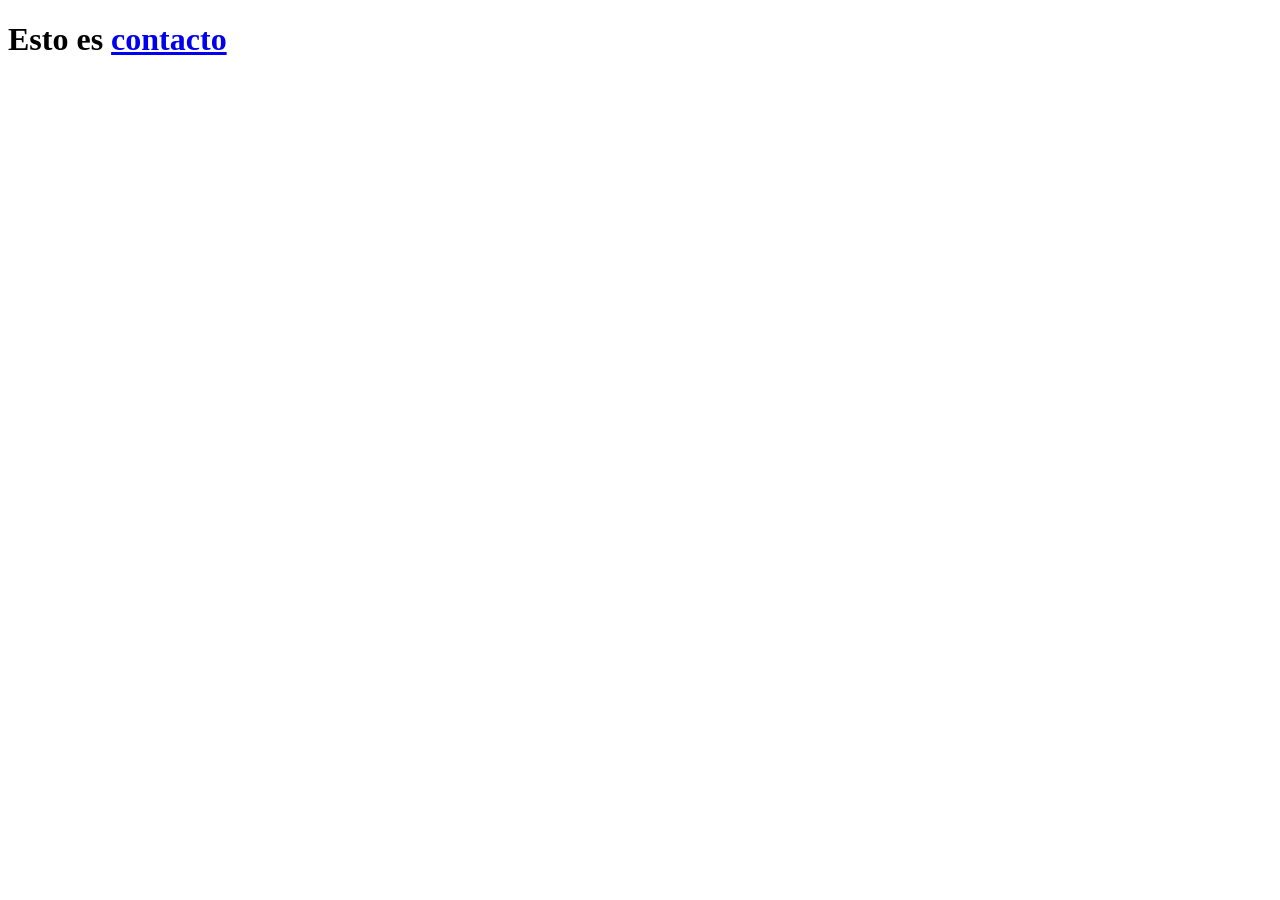
==== index.html @ b9b84ae5 "Adicion de pagina de contacto" ====
<!DOCTYPE html>
<html lang="en">
<head>
    <meta charset="UTF-8">
    <meta name="viewport" content="width=device-width, initial-scale=1.0">
    <title>Sol 1
    </title>
</head>
<body>
    <h1>Esto es <a href="contacto.html"> contacto</a></h1>
</body>
</html>
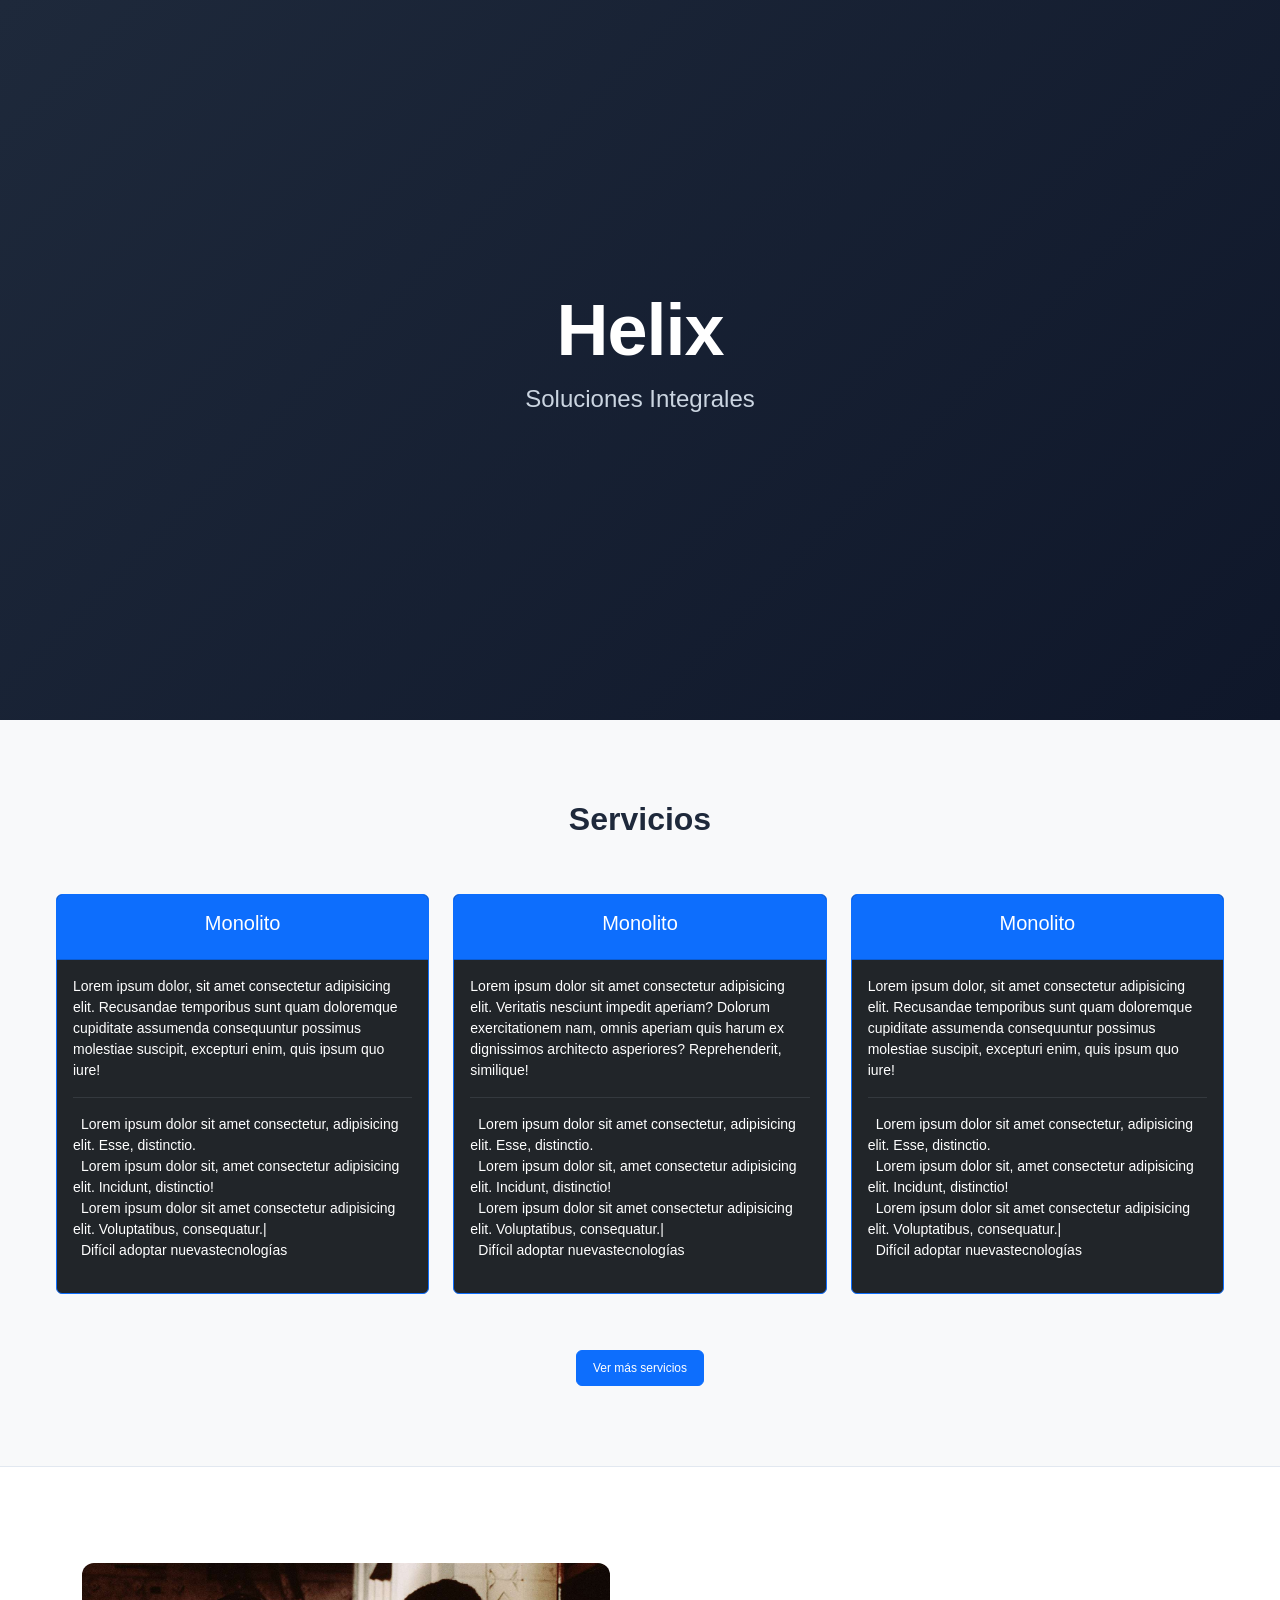
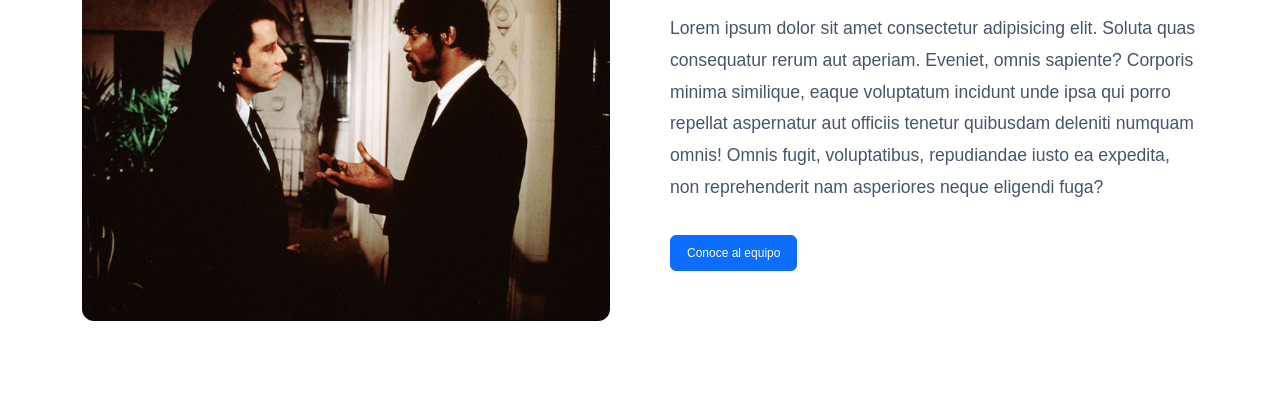
==== commit 099ae931: "Inicio Listo" ====
--- a/index.html
+++ b/index.html
@@ -1,12 +1,139 @@
 <!DOCTYPE html>
 <html lang="en">
+
 <head>
     <meta charset="UTF-8">
     <meta name="viewport" content="width=device-width, initial-scale=1.0">
-    <title>Sol 1
-    </title>
+    <title>Document</title>
+    <link href="https://cdn.jsdelivr.net/npm/bootstrap@5.3.8/dist/css/bootstrap.min.css" rel="stylesheet"
+        integrity="sha384-sRIl4kxILFvY47J16cr9ZwB07vP4J8+LH7qKQnuqkuIAvNWLzeN8tE5YBujZqJLB" crossorigin="anonymous">
+    <link rel="stylesheet" href="estilos/stylesIndex.css">
+    <link rel="stylesheet" href="styleMain.css">
 </head>
+
 <body>
-    <h1>Esto es <a href="contacto.html"> contacto</a></h1>
+
+
+    <Section>
+        <hero class="contenedorHero">
+
+            <div class="title">
+                <h1>Helix</h1>
+                <p>Soluciones Integrales</p>
+            </div>
+
+        </hero>
+
+
+        <div class="servicios">
+            <h2>Servicios</h2>
+            <div class="row row-cols-1 row-cols-md-3 g-4">
+
+                <div class="col">
+                    <div class="card border-primary bg-dark text-white">
+                        <div class="card-header bg-primary text-center py-3">
+                            <i class="bi bi-boxes fs-2"></i>
+                            <h5>Monolito</h5>
+                        </div>
+                        <div class="card-body">
+                            <p class=" small">
+                                Lorem ipsum dolor, sit amet consectetur adipisicing elit. Recusandae temporibus sunt quam doloremque cupiditate assumenda consequuntur possimus molestiae suscipit, excepturi enim, quis ipsum quo iure!
+                            </p>
+                            <hr class="border-secondary">
+                            <ul class="list-unstyled small ">
+                                <li><i class="bi bi-check-circle-fill text-success me-2"></i>Lorem ipsum dolor sit amet consectetur, adipisicing elit. Esse, distinctio.</li>
+                                <li><i class="bi bi-check-circle-fill text-success me-2"></i>Lorem ipsum dolor sit, amet consectetur adipisicing elit. Incidunt, distinctio!</li>
+                                <li><i class="bi bi-x-circle-fill text-danger me-2"></i>Lorem ipsum dolor sit amet consectetur adipisicing elit. Voluptatibus, consequatur.|</li>
+                                <li><i class="bi bi-x-circle-fill text-danger me-2"></i>Difícil adoptar nuevastecnologías</li>
+                            </ul>
+                        </div>
+                    </div>
+                </div>
+
+                <div class="col">
+                    <div class="card border-primary bg-dark text-white">
+                        <div class="card-header bg-primary text-center py-3">
+                            <i class="bi bi-boxes fs-2"></i>
+                            <h5>Monolito</h5>
+                        </div>
+                        <div class="card-body">
+                            <p class=" small">
+                               Lorem ipsum dolor sit amet consectetur adipisicing elit. Veritatis nesciunt impedit aperiam? Dolorum exercitationem nam, omnis aperiam quis harum ex dignissimos architecto asperiores? Reprehenderit, similique!
+                            </p>
+                            <hr class="border-secondary">
+                            <ul class="list-unstyled small ">
+                                <li><i class="bi bi-check-circle-fill text-success me-2"></i>Lorem ipsum dolor sit amet consectetur, adipisicing elit. Esse, distinctio.</li>
+                                <li><i class="bi bi-check-circle-fill text-success me-2"></i>Lorem ipsum dolor sit, amet consectetur adipisicing elit. Incidunt, distinctio!</li>
+                                <li><i class="bi bi-x-circle-fill text-danger me-2"></i>Lorem ipsum dolor sit amet consectetur adipisicing elit. Voluptatibus, consequatur.|</li>
+                                <li><i class="bi bi-x-circle-fill text-danger me-2"></i>Difícil adoptar nuevastecnologías</li>
+                            </ul>
+                        </div>
+                    </div>
+                </div>
+                <div class="col">
+                    <div class="card border-primary bg-dark text-white">
+                        <div class="card-header bg-primary text-center py-3">
+                            <i class="bi bi-boxes fs-2"></i>
+                            <h5>Monolito</h5>
+                        </div>
+                        <div class="card-body">
+                            <p class=" small">
+                                Lorem ipsum dolor, sit amet consectetur adipisicing elit. Recusandae temporibus sunt quam doloremque cupiditate assumenda consequuntur possimus molestiae suscipit, excepturi enim, quis ipsum quo iure!
+                            </p>
+                            <hr class="border-secondary">
+                            <ul class="list-unstyled small ">
+                                <li><i class="bi bi-check-circle-fill text-success me-2"></i>Lorem ipsum dolor sit amet consectetur, adipisicing elit. Esse, distinctio.</li>
+                                <li><i class="bi bi-check-circle-fill text-success me-2"></i>Lorem ipsum dolor sit, amet consectetur adipisicing elit. Incidunt, distinctio!</li>
+                                <li><i class="bi bi-x-circle-fill text-danger me-2"></i>Lorem ipsum dolor sit amet consectetur adipisicing elit. Voluptatibus, consequatur.|</li>
+                                <li><i class="bi bi-x-circle-fill text-danger me-2"></i>Difícil adoptar nuevastecnologías</li>
+                            </ul>
+                        </div>
+                    </div>
+                </div>
+
+            </div>
+            <div>
+                <button type="button" class="btn btn-primary"
+                    style="--bs-btn-padding-y: .5rem; --bs-btn-padding-x: 1rem; --bs-btn-font-size: .75rem;">
+                    Ver más servicios
+                </button>
+            </div>
+        </div>
+
+        <div class="nosotros">
+
+            <div class="container text-center">
+
+                <div class="row">
+                    <div class="col">
+
+                        <div class="equipoImg">
+                            <img src="imgs/nosotrosImg.jpg" alt="">
+                            
+                        </div>
+
+                    </div>
+                    <div class="col-md">
+                        <div class="equipoTexto">
+                            Lorem ipsum dolor sit amet consectetur adipisicing elit. Soluta quas consequatur rerum aut
+                            aperiam. Eveniet, omnis sapiente? Corporis minima similique, eaque voluptatum incidunt unde
+                            ipsa qui porro repellat aspernatur aut officiis tenetur quibusdam deleniti numquam omnis!
+                            Omnis fugit, voluptatibus, repudiandae iusto ea expedita, non reprehenderit nam asperiores
+                            neque eligendi fuga?
+                        </div>
+                        <button type="button" class="btn btn-primary"
+                            style="--bs-btn-padding-y: .5rem; --bs-btn-padding-x: 1rem; --bs-btn-font-size: .75rem;">
+                            Conoce al equipo
+                        </button>
+                    </div>
+
+                </div>
+            </div>
+        </div>
+    </Section>
+
+    <!--Footer a colocar-->
+
 </body>
+
 </html>
--- a/estilos/stylesIndex.css
+++ b/estilos/stylesIndex.css
@@ -0,0 +1,113 @@
+/* =========================================
+   ESTILOS GENERALES
+   ========================================= */
+body {
+    font-family: 'Segoe UI', Roboto, Helvetica, Arial, sans-serif;
+    background-color: #f8f9fa; /* Fondo general muy claro y limpio */
+    color: #333;
+}
+
+/* =========================================
+   SECCIÓN INICIO (HERO)
+   ========================================= */
+.contenedorHero {
+    /* Hace que el hero ocupe el 80% del alto de la pantalla */
+    min-height: 80vh; 
+    display: flex;
+    align-items: center;
+    justify-content: center;
+    /* Degradado oscuro, sobrio y tecnológico */
+    background: linear-gradient(135deg, #1e293b 0%, #0f172a 100%);
+    color: white;
+    text-align: center;
+    padding: 2rem;
+}
+
+.title h1 {
+    font-size: 4.5rem;
+    font-weight: 700;
+    letter-spacing: -1px;
+    margin-bottom: 0.5rem;
+}
+
+.title p {
+    font-size: 1.5rem;
+    font-weight: 300;
+    color: #cbd5e1; /* Gris claro para subtítulo */
+}
+
+/* =========================================
+   SECCIÓN SERVICIOS
+   ========================================= */
+.servicios {
+    padding: 5rem 1rem;
+    max-width: 1200px;
+    margin: 0 auto;
+}
+
+.servicios h2 {
+    text-align: center;
+    margin-bottom: 3.5rem;
+    font-weight: 600;
+    color: #1e293b;
+}
+
+/* Centrar el contenedor del botón inferior de servicios */
+.servicios > div:last-of-type {
+    display: flex;
+    justify-content: center;
+    margin-top: 3.5rem;
+}
+
+/* Transición suave para las tarjetas de Bootstrap */
+.servicios .card {
+    transition: transform 0.3s ease;
+}
+
+.servicios .card:hover {
+    transform: translateY(-5px);
+}
+
+/* =========================================
+   SECCIÓN NOSOTROS (EQUIPO/VALORES)
+   ========================================= */
+.nosotros {
+    background-color: #ffffff;
+    padding: 6rem 0;
+    border-top: 1px solid #e2e8f0;
+}
+
+/* Placeholder para la imagen (mientras no tengas una real) */
+.equipoImg {
+    min-height: 350px;
+    border-radius: 12px;
+    display: flex;
+    align-items: center;
+    justify-content: center;
+ 
+}
+
+.equipoImg img {
+    max-width: 100%;
+    border-radius: 12px;
+    object-fit: cover;
+}
+
+.equipoTexto {
+    text-align: left;
+    font-size: 1.1rem;
+    line-height: 1.8;
+    color: #475569;
+    margin-bottom: 2rem;
+}
+
+/* Ajuste de alineación vertical para el texto al lado de la imagen en PC */
+@media (min-width: 768px) {
+    .nosotros .col-md {
+        display: flex;
+        flex-direction: column;
+        justify-content: center;
+        align-items: flex-start;
+        padding-left: 3rem; /* Separación entre la imagen y el texto */
+    }
+}
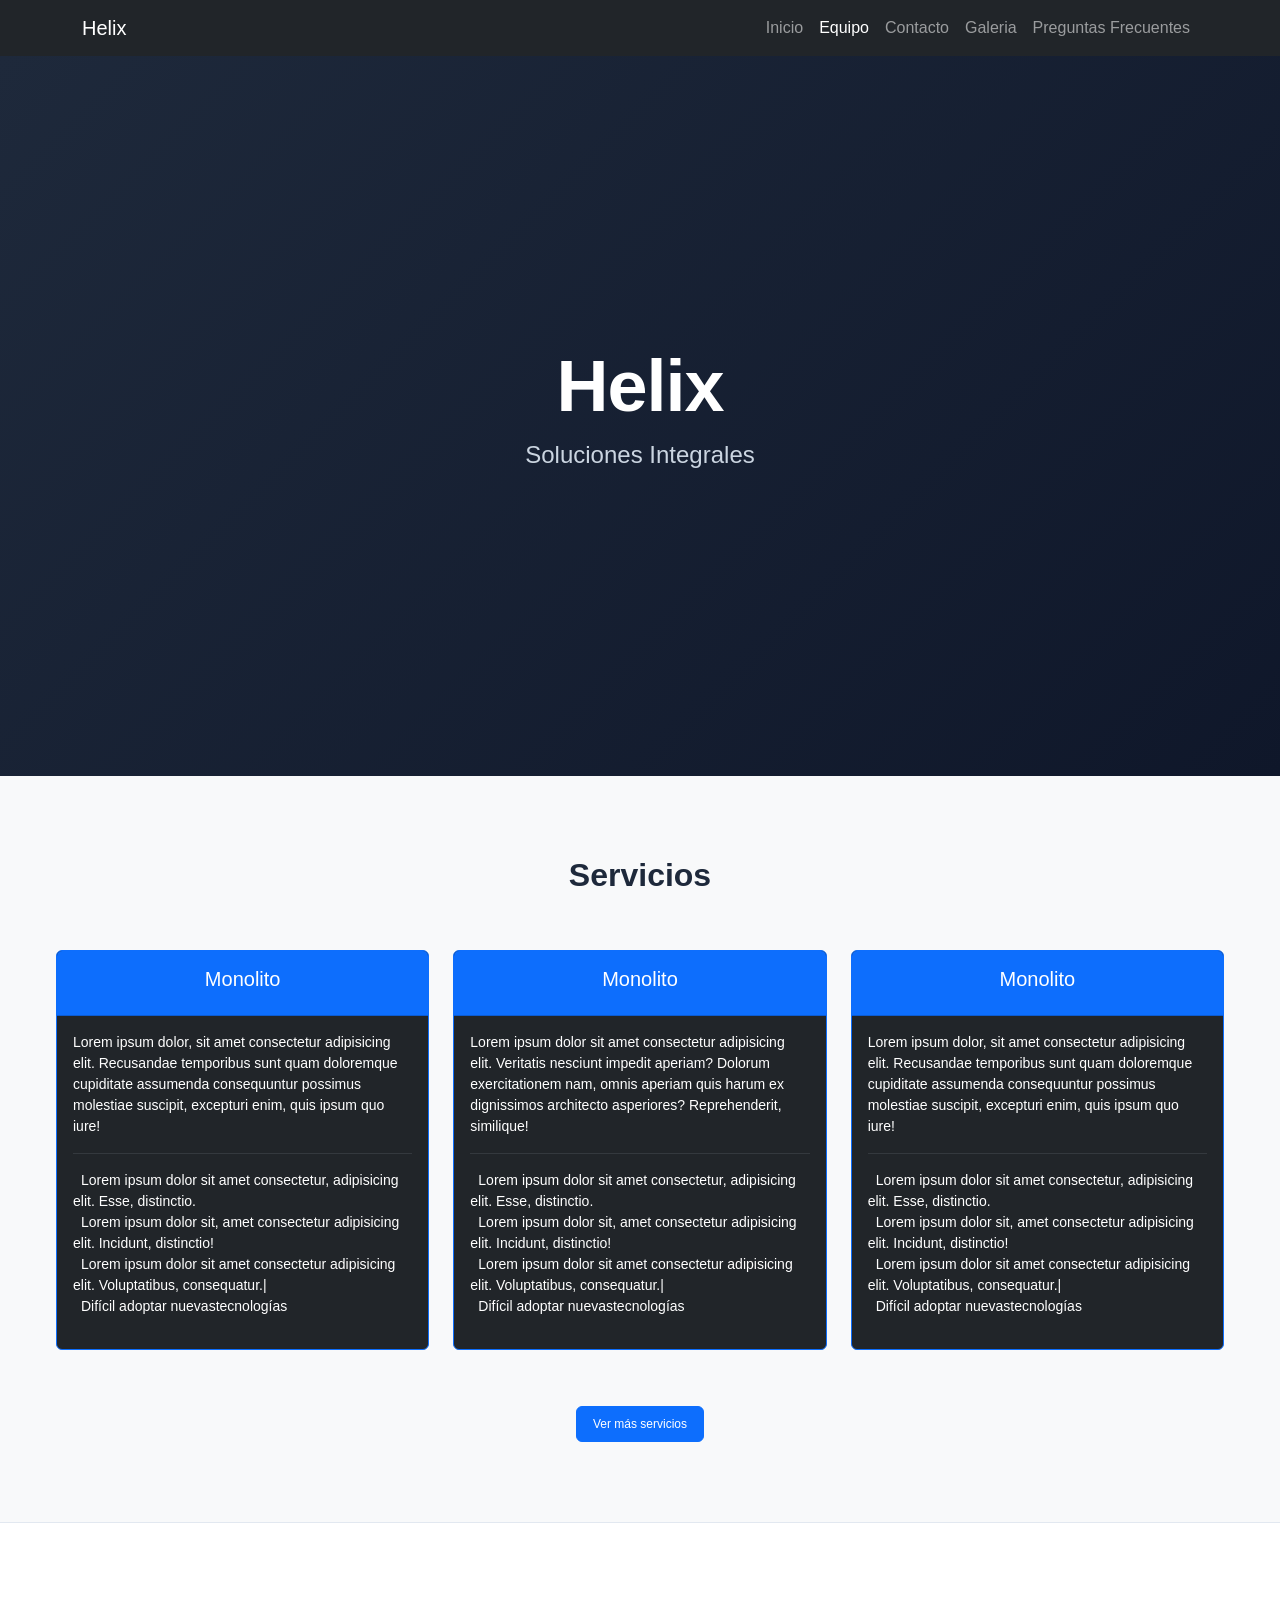
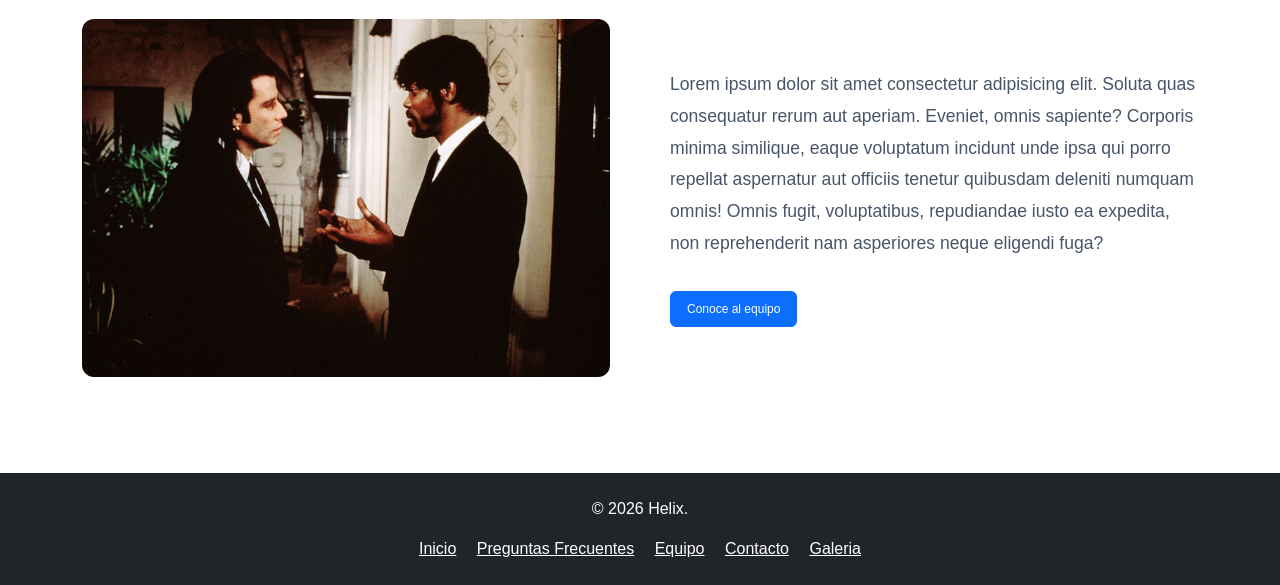
==== commit b59d0850: "Inicio footer y navbar" ====
--- a/index.html
+++ b/index.html
@@ -12,7 +12,23 @@
 </head>
 
 <body>
-
+    <nav class="navbar navbar-expand-lg navbar-dark bg-dark">
+        <div class="container">
+            <a class="navbar-brand" href="index.html">Helix</a>
+            <button class="navbar-toggler" type="button" data-bs-toggle="collapse" data-bs-target="#menuNavbar">
+                <span class="navbar-toggler-icon"></span>
+            </button>
+            <div class="collapse navbar-collapse" id="menuNavbar">
+                <ul class="navbar-nav ms-auto">
+                    <li class="nav-item"><a class="nav-link" href="index.html">Inicio</a></li>
+                    <li class="nav-item"><a class="nav-link active" href="equipo.html">Equipo</a></li>
+                    <li class="nav-item"><a class="nav-link" href="contacto.html">Contacto</a></li>
+                    <li class="nav-item"><a class="nav-link" href="index.html">Galeria</a></li>
+                    <li class="nav-item"><a class="nav-link" href="equipo.html">Preguntas Frecuentes</a></li>
+                </ul>
+            </div>
+        </div>
+    </nav>
 
     <Section>
         <hero class="contenedorHero">
@@ -37,14 +53,20 @@
                         </div>
                         <div class="card-body">
                             <p class=" small">
-                                Lorem ipsum dolor, sit amet consectetur adipisicing elit. Recusandae temporibus sunt quam doloremque cupiditate assumenda consequuntur possimus molestiae suscipit, excepturi enim, quis ipsum quo iure!
+                                Lorem ipsum dolor, sit amet consectetur adipisicing elit. Recusandae temporibus sunt
+                                quam doloremque cupiditate assumenda consequuntur possimus molestiae suscipit, excepturi
+                                enim, quis ipsum quo iure!
                             </p>
                             <hr class="border-secondary">
                             <ul class="list-unstyled small ">
-                                <li><i class="bi bi-check-circle-fill text-success me-2"></i>Lorem ipsum dolor sit amet consectetur, adipisicing elit. Esse, distinctio.</li>
-                                <li><i class="bi bi-check-circle-fill text-success me-2"></i>Lorem ipsum dolor sit, amet consectetur adipisicing elit. Incidunt, distinctio!</li>
-                                <li><i class="bi bi-x-circle-fill text-danger me-2"></i>Lorem ipsum dolor sit amet consectetur adipisicing elit. Voluptatibus, consequatur.|</li>
-                                <li><i class="bi bi-x-circle-fill text-danger me-2"></i>Difícil adoptar nuevastecnologías</li>
+                                <li><i class="bi bi-check-circle-fill text-success me-2"></i>Lorem ipsum dolor sit amet
+                                    consectetur, adipisicing elit. Esse, distinctio.</li>
+                                <li><i class="bi bi-check-circle-fill text-success me-2"></i>Lorem ipsum dolor sit, amet
+                                    consectetur adipisicing elit. Incidunt, distinctio!</li>
+                                <li><i class="bi bi-x-circle-fill text-danger me-2"></i>Lorem ipsum dolor sit amet
+                                    consectetur adipisicing elit. Voluptatibus, consequatur.|</li>
+                                <li><i class="bi bi-x-circle-fill text-danger me-2"></i>Difícil adoptar
+                                    nuevastecnologías</li>
                             </ul>
                         </div>
                     </div>
@@ -58,14 +80,20 @@
                         </div>
                         <div class="card-body">
                             <p class=" small">
-                               Lorem ipsum dolor sit amet consectetur adipisicing elit. Veritatis nesciunt impedit aperiam? Dolorum exercitationem nam, omnis aperiam quis harum ex dignissimos architecto asperiores? Reprehenderit, similique!
+                                Lorem ipsum dolor sit amet consectetur adipisicing elit. Veritatis nesciunt impedit
+                                aperiam? Dolorum exercitationem nam, omnis aperiam quis harum ex dignissimos architecto
+                                asperiores? Reprehenderit, similique!
                             </p>
                             <hr class="border-secondary">
                             <ul class="list-unstyled small ">
-                                <li><i class="bi bi-check-circle-fill text-success me-2"></i>Lorem ipsum dolor sit amet consectetur, adipisicing elit. Esse, distinctio.</li>
-                                <li><i class="bi bi-check-circle-fill text-success me-2"></i>Lorem ipsum dolor sit, amet consectetur adipisicing elit. Incidunt, distinctio!</li>
-                                <li><i class="bi bi-x-circle-fill text-danger me-2"></i>Lorem ipsum dolor sit amet consectetur adipisicing elit. Voluptatibus, consequatur.|</li>
-                                <li><i class="bi bi-x-circle-fill text-danger me-2"></i>Difícil adoptar nuevastecnologías</li>
+                                <li><i class="bi bi-check-circle-fill text-success me-2"></i>Lorem ipsum dolor sit amet
+                                    consectetur, adipisicing elit. Esse, distinctio.</li>
+                                <li><i class="bi bi-check-circle-fill text-success me-2"></i>Lorem ipsum dolor sit, amet
+                                    consectetur adipisicing elit. Incidunt, distinctio!</li>
+                                <li><i class="bi bi-x-circle-fill text-danger me-2"></i>Lorem ipsum dolor sit amet
+                                    consectetur adipisicing elit. Voluptatibus, consequatur.|</li>
+                                <li><i class="bi bi-x-circle-fill text-danger me-2"></i>Difícil adoptar
+                                    nuevastecnologías</li>
                             </ul>
                         </div>
                     </div>
@@ -78,14 +106,20 @@
                         </div>
                         <div class="card-body">
                             <p class=" small">
-                                Lorem ipsum dolor, sit amet consectetur adipisicing elit. Recusandae temporibus sunt quam doloremque cupiditate assumenda consequuntur possimus molestiae suscipit, excepturi enim, quis ipsum quo iure!
+                                Lorem ipsum dolor, sit amet consectetur adipisicing elit. Recusandae temporibus sunt
+                                quam doloremque cupiditate assumenda consequuntur possimus molestiae suscipit, excepturi
+                                enim, quis ipsum quo iure!
                             </p>
                             <hr class="border-secondary">
                             <ul class="list-unstyled small ">
-                                <li><i class="bi bi-check-circle-fill text-success me-2"></i>Lorem ipsum dolor sit amet consectetur, adipisicing elit. Esse, distinctio.</li>
-                                <li><i class="bi bi-check-circle-fill text-success me-2"></i>Lorem ipsum dolor sit, amet consectetur adipisicing elit. Incidunt, distinctio!</li>
-                                <li><i class="bi bi-x-circle-fill text-danger me-2"></i>Lorem ipsum dolor sit amet consectetur adipisicing elit. Voluptatibus, consequatur.|</li>
-                                <li><i class="bi bi-x-circle-fill text-danger me-2"></i>Difícil adoptar nuevastecnologías</li>
+                                <li><i class="bi bi-check-circle-fill text-success me-2"></i>Lorem ipsum dolor sit amet
+                                    consectetur, adipisicing elit. Esse, distinctio.</li>
+                                <li><i class="bi bi-check-circle-fill text-success me-2"></i>Lorem ipsum dolor sit, amet
+                                    consectetur adipisicing elit. Incidunt, distinctio!</li>
+                                <li><i class="bi bi-x-circle-fill text-danger me-2"></i>Lorem ipsum dolor sit amet
+                                    consectetur adipisicing elit. Voluptatibus, consequatur.|</li>
+                                <li><i class="bi bi-x-circle-fill text-danger me-2"></i>Difícil adoptar
+                                    nuevastecnologías</li>
                             </ul>
                         </div>
                     </div>
@@ -109,7 +143,7 @@
 
                         <div class="equipoImg">
                             <img src="imgs/nosotrosImg.jpg" alt="">
-                            
+
                         </div>
 
                     </div>
@@ -132,7 +166,18 @@
         </div>
     </Section>
 
-    <!--Footer a colocar-->
+    <footer class="bg-dark text-white text-center py-4">
+        <div class="container">
+            <p>© 2026 Helix.</p>
+            <div>
+                <a href="" class="text-white mx-2">Inicio</a>
+                <a href="" class="text-white mx-2">Preguntas Frecuentes</a>
+                <a href="" class="text-white mx-2">Equipo</a>
+                <a href="" class="text-white mx-2">Contacto</a>
+                <a href="" class="text-white mx-2">Galeria</a>
+            </div>
+        </div>
+    </footer>
 
 </body>
 
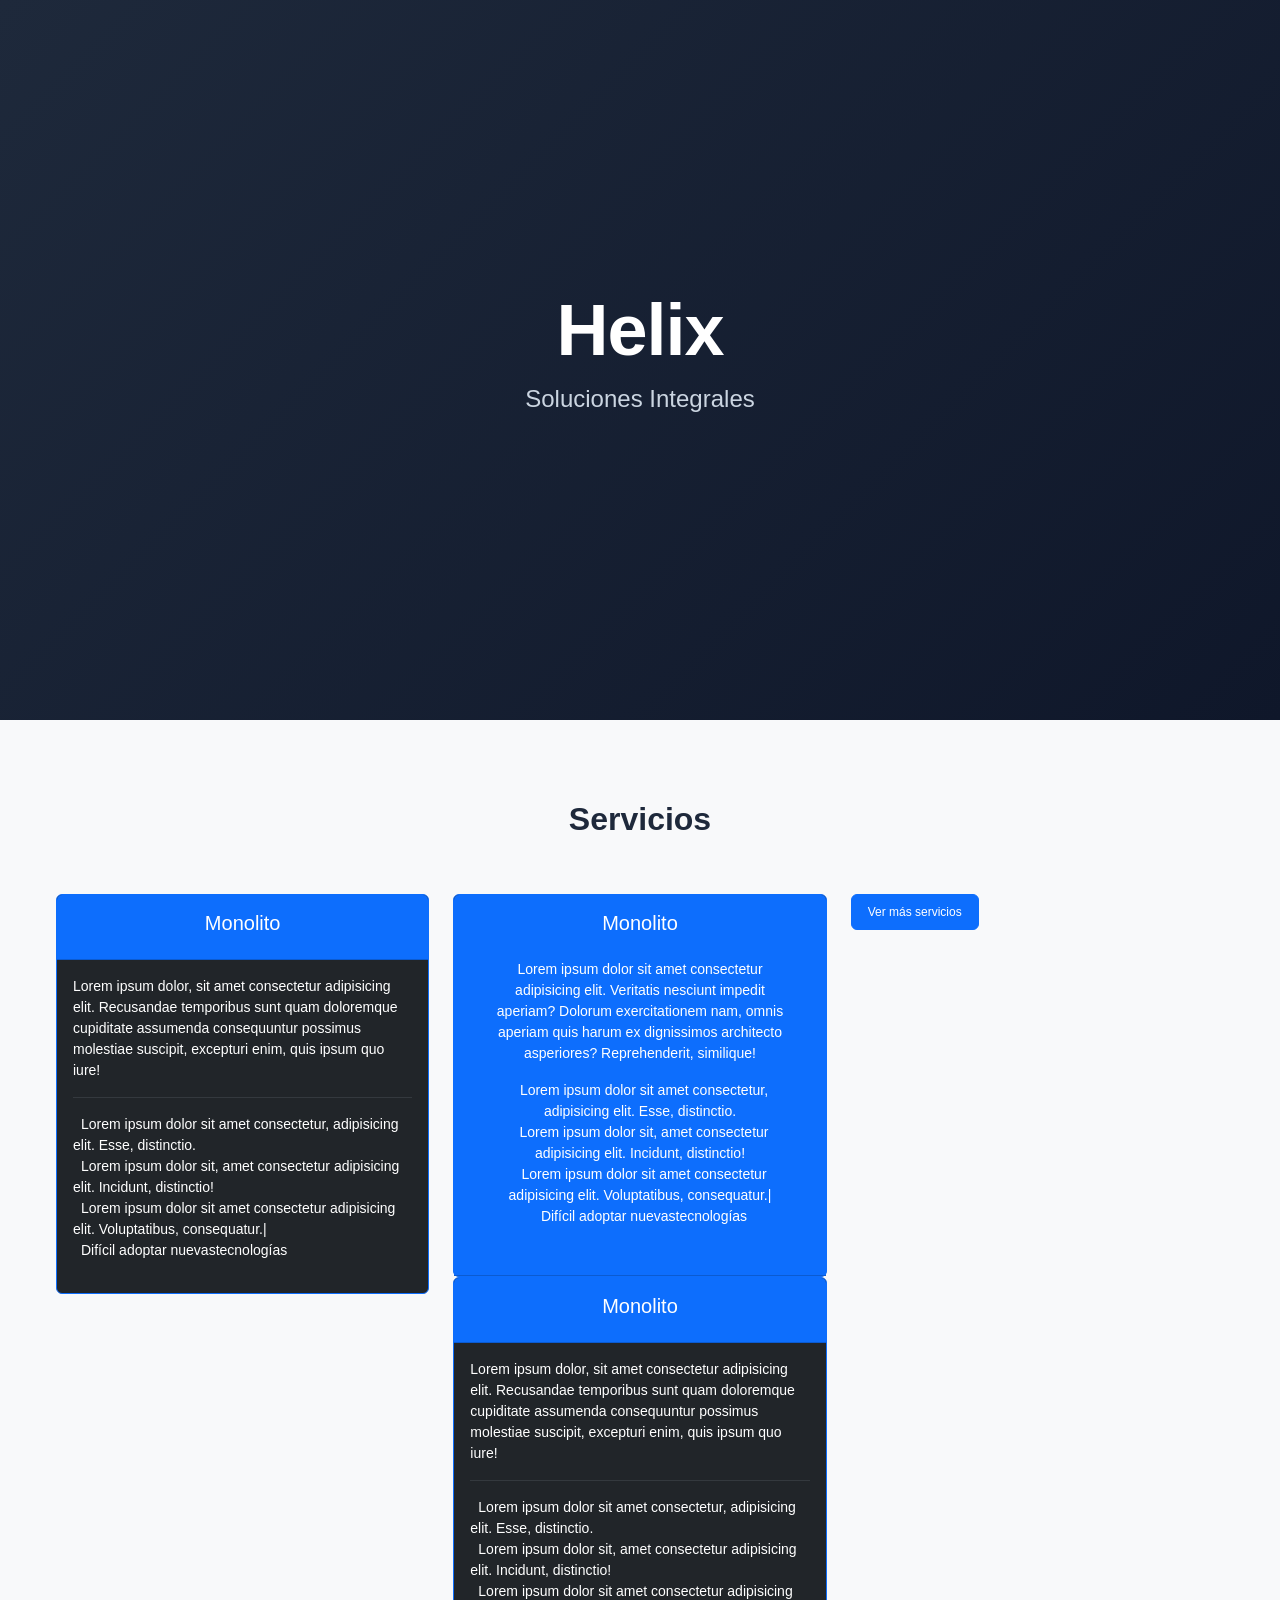
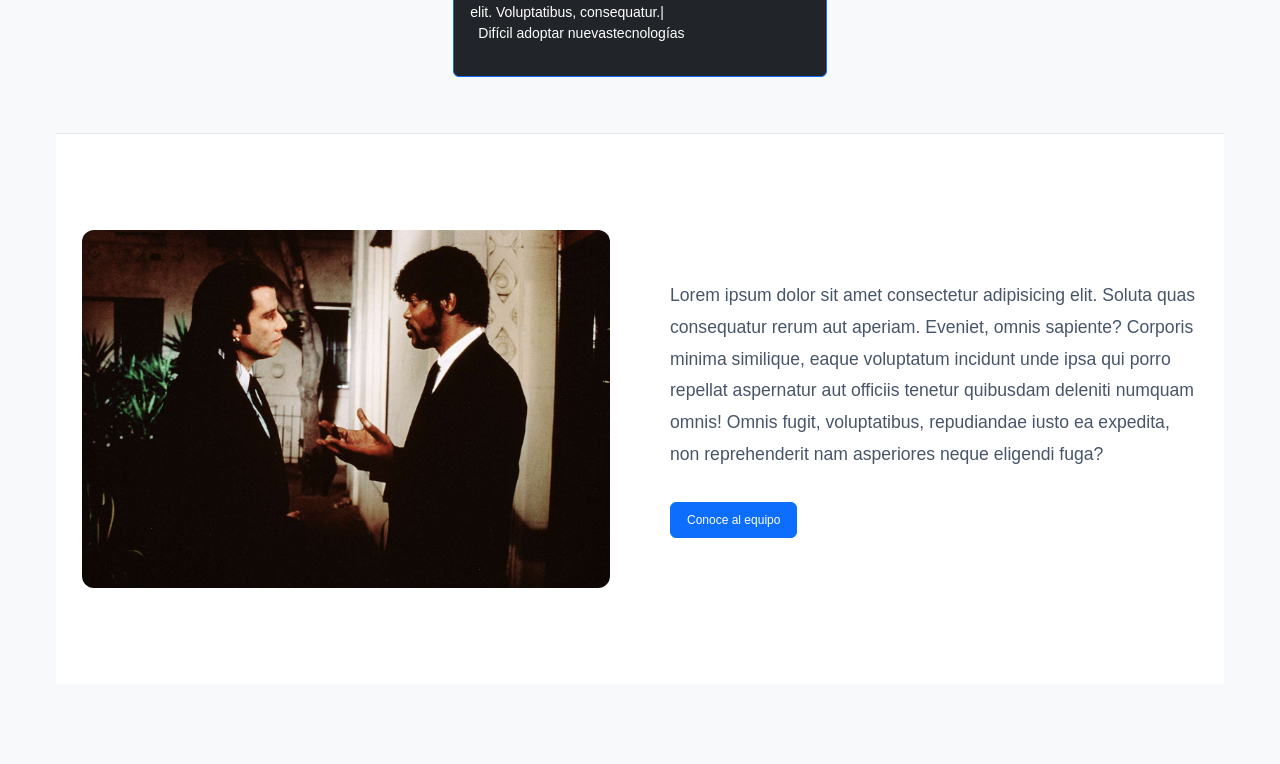
==== commit fd24cd94: "Equipo listo" ====
--- a/index.html
+++ b/index.html
@@ -12,23 +12,7 @@
 </head>
 
 <body>
-    <nav class="navbar navbar-expand-lg navbar-dark bg-dark">
-        <div class="container">
-            <a class="navbar-brand" href="index.html">Helix</a>
-            <button class="navbar-toggler" type="button" data-bs-toggle="collapse" data-bs-target="#menuNavbar">
-                <span class="navbar-toggler-icon"></span>
-            </button>
-            <div class="collapse navbar-collapse" id="menuNavbar">
-                <ul class="navbar-nav ms-auto">
-                    <li class="nav-item"><a class="nav-link" href="index.html">Inicio</a></li>
-                    <li class="nav-item"><a class="nav-link active" href="equipo.html">Equipo</a></li>
-                    <li class="nav-item"><a class="nav-link" href="contacto.html">Contacto</a></li>
-                    <li class="nav-item"><a class="nav-link" href="index.html">Galeria</a></li>
-                    <li class="nav-item"><a class="nav-link" href="equipo.html">Preguntas Frecuentes</a></li>
-                </ul>
-            </div>
-        </div>
-    </nav>
+
 
     <Section>
         <hero class="contenedorHero">
@@ -53,20 +37,14 @@
                         </div>
                         <div class="card-body">
                             <p class=" small">
-                                Lorem ipsum dolor, sit amet consectetur adipisicing elit. Recusandae temporibus sunt
-                                quam doloremque cupiditate assumenda consequuntur possimus molestiae suscipit, excepturi
-                                enim, quis ipsum quo iure!
+                                Lorem ipsum dolor, sit amet consectetur adipisicing elit. Recusandae temporibus sunt quam doloremque cupiditate assumenda consequuntur possimus molestiae suscipit, excepturi enim, quis ipsum quo iure!
                             </p>
                             <hr class="border-secondary">
                             <ul class="list-unstyled small ">
-                                <li><i class="bi bi-check-circle-fill text-success me-2"></i>Lorem ipsum dolor sit amet
-                                    consectetur, adipisicing elit. Esse, distinctio.</li>
-                                <li><i class="bi bi-check-circle-fill text-success me-2"></i>Lorem ipsum dolor sit, amet
-                                    consectetur adipisicing elit. Incidunt, distinctio!</li>
-                                <li><i class="bi bi-x-circle-fill text-danger me-2"></i>Lorem ipsum dolor sit amet
-                                    consectetur adipisicing elit. Voluptatibus, consequatur.|</li>
-                                <li><i class="bi bi-x-circle-fill text-danger me-2"></i>Difícil adoptar
-                                    nuevastecnologías</li>
+                                <li><i class="bi bi-check-circle-fill text-success me-2"></i>Lorem ipsum dolor sit amet consectetur, adipisicing elit. Esse, distinctio.</li>
+                                <li><i class="bi bi-check-circle-fill text-success me-2"></i>Lorem ipsum dolor sit, amet consectetur adipisicing elit. Incidunt, distinctio!</li>
+                                <li><i class="bi bi-x-circle-fill text-danger me-2"></i>Lorem ipsum dolor sit amet consectetur adipisicing elit. Voluptatibus, consequatur.|</li>
+                                <li><i class="bi bi-x-circle-fill text-danger me-2"></i>Difícil adoptar nuevastecnologías</li>
                             </ul>
                         </div>
                     </div>
@@ -77,23 +55,17 @@
                         <div class="card-header bg-primary text-center py-3">
                             <i class="bi bi-boxes fs-2"></i>
                             <h5>Monolito</h5>
-                        </div>
+                        </dsv>
                         <div class="card-body">
                             <p class=" small">
-                                Lorem ipsum dolor sit amet consectetur adipisicing elit. Veritatis nesciunt impedit
-                                aperiam? Dolorum exercitationem nam, omnis aperiam quis harum ex dignissimos architecto
-                                asperiores? Reprehenderit, similique!
-                            </p>
-                            <hr class="border-secondary">
+                               Lorem ipsum dolor sit amet consectetur adipisicing elit. Veritatis nesciunt impedit aperiam? Dolorum exercitationem nam, omnis aperiam quis harum ex dignissimos architecto asperiores? Reprehenderit, similique!
+                            </p
+                            class="border-secondary">
                             <ul class="list-unstyled small ">
-                                <li><i class="bi bi-check-circle-fill text-success me-2"></i>Lorem ipsum dolor sit amet
-                                    consectetur, adipisicing elit. Esse, distinctio.</li>
-                                <li><i class="bi bi-check-circle-fill text-success me-2"></i>Lorem ipsum dolor sit, amet
-                                    consectetur adipisicing elit. Incidunt, distinctio!</li>
-                                <li><i class="bi bi-x-circle-fill text-danger me-2"></i>Lorem ipsum dolor sit amet
-                                    consectetur adipisicing elit. Voluptatibus, consequatur.|</li>
-                                <li><i class="bi bi-x-circle-fill text-danger me-2"></i>Difícil adoptar
-                                    nuevastecnologías</li>
+                                <li><i class="bi bi-check-circle-fill text-success me-2"></i>Lorem ipsum dolor sit amet consectetur, adipisicing elit. Esse, distinctio.</li>
+                                <li><i class="bi bi-check-circle-fill text-success me-2"></i>Lorem ipsum dolor sit, amet consectetur adipisicing elit. Incidunt, distinctio!</li>
+                                <li><i class="bi bi-x-circle-fill text-danger me-2"></i>Lorem ipsum dolor sit amet consectetur adipisicing elit. Voluptatibus, consequatur.|</li>
+                                <li><i class="bi bi-x-circle-fill text-danger me-2"></i>Difícil adoptar nuevastecnologías</li>
                             </ul>
                         </div>
                     </div>
@@ -106,20 +78,14 @@
                         </div>
                         <div class="card-body">
                             <p class=" small">
-                                Lorem ipsum dolor, sit amet consectetur adipisicing elit. Recusandae temporibus sunt
-                                quam doloremque cupiditate assumenda consequuntur possimus molestiae suscipit, excepturi
-                                enim, quis ipsum quo iure!
+                                Lorem ipsum dolor, sit amet consectetur adipisicing elit. Recusandae temporibus sunt quam doloremque cupiditate assumenda consequuntur possimus molestiae suscipit, excepturi enim, quis ipsum quo iure!
                             </p>
                             <hr class="border-secondary">
                             <ul class="list-unstyled small ">
-                                <li><i class="bi bi-check-circle-fill text-success me-2"></i>Lorem ipsum dolor sit amet
-                                    consectetur, adipisicing elit. Esse, distinctio.</li>
-                                <li><i class="bi bi-check-circle-fill text-success me-2"></i>Lorem ipsum dolor sit, amet
-                                    consectetur adipisicing elit. Incidunt, distinctio!</li>
-                                <li><i class="bi bi-x-circle-fill text-danger me-2"></i>Lorem ipsum dolor sit amet
-                                    consectetur adipisicing elit. Voluptatibus, consequatur.|</li>
-                                <li><i class="bi bi-x-circle-fill text-danger me-2"></i>Difícil adoptar
-                                    nuevastecnologías</li>
+                                <li><i class="bi bi-check-circle-fill text-success me-2"></i>Lorem ipsum dolor sit amet consectetur, adipisicing elit. Esse, distinctio.</li>
+                                <li><i class="bi bi-check-circle-fill text-success me-2"></i>Lorem ipsum dolor sit, amet consectetur adipisicing elit. Incidunt, distinctio!</li>
+                                <li><i class="bi bi-x-circle-fill text-danger me-2"></i>Lorem ipsum dolor sit amet consectetur adipisicing elit. Voluptatibus, consequatur.|</li>
+                                <li><i class="bi bi-x-circle-fill text-danger me-2"></i>Difícil adoptar nuevastecnologías</li>
                             </ul>
                         </div>
                     </div>
@@ -143,7 +109,7 @@
 
                         <div class="equipoImg">
                             <img src="imgs/nosotrosImg.jpg" alt="">
-
+                            
                         </div>
 
                     </div>
@@ -166,19 +132,6 @@
         </div>
     </Section>
 
-    <footer class="bg-dark text-white text-center py-4">
-        <div class="container">
-            <p>© 2026 Helix.</p>
-            <div>
-                <a href="" class="text-white mx-2">Inicio</a>
-                <a href="" class="text-white mx-2">Preguntas Frecuentes</a>
-                <a href="" class="text-white mx-2">Equipo</a>
-                <a href="" class="text-white mx-2">Contacto</a>
-                <a href="" class="text-white mx-2">Galeria</a>
-            </div>
-        </div>
-    </footer>
+    <!--Footer a colocar-->
 
 </body>
-
-</html>
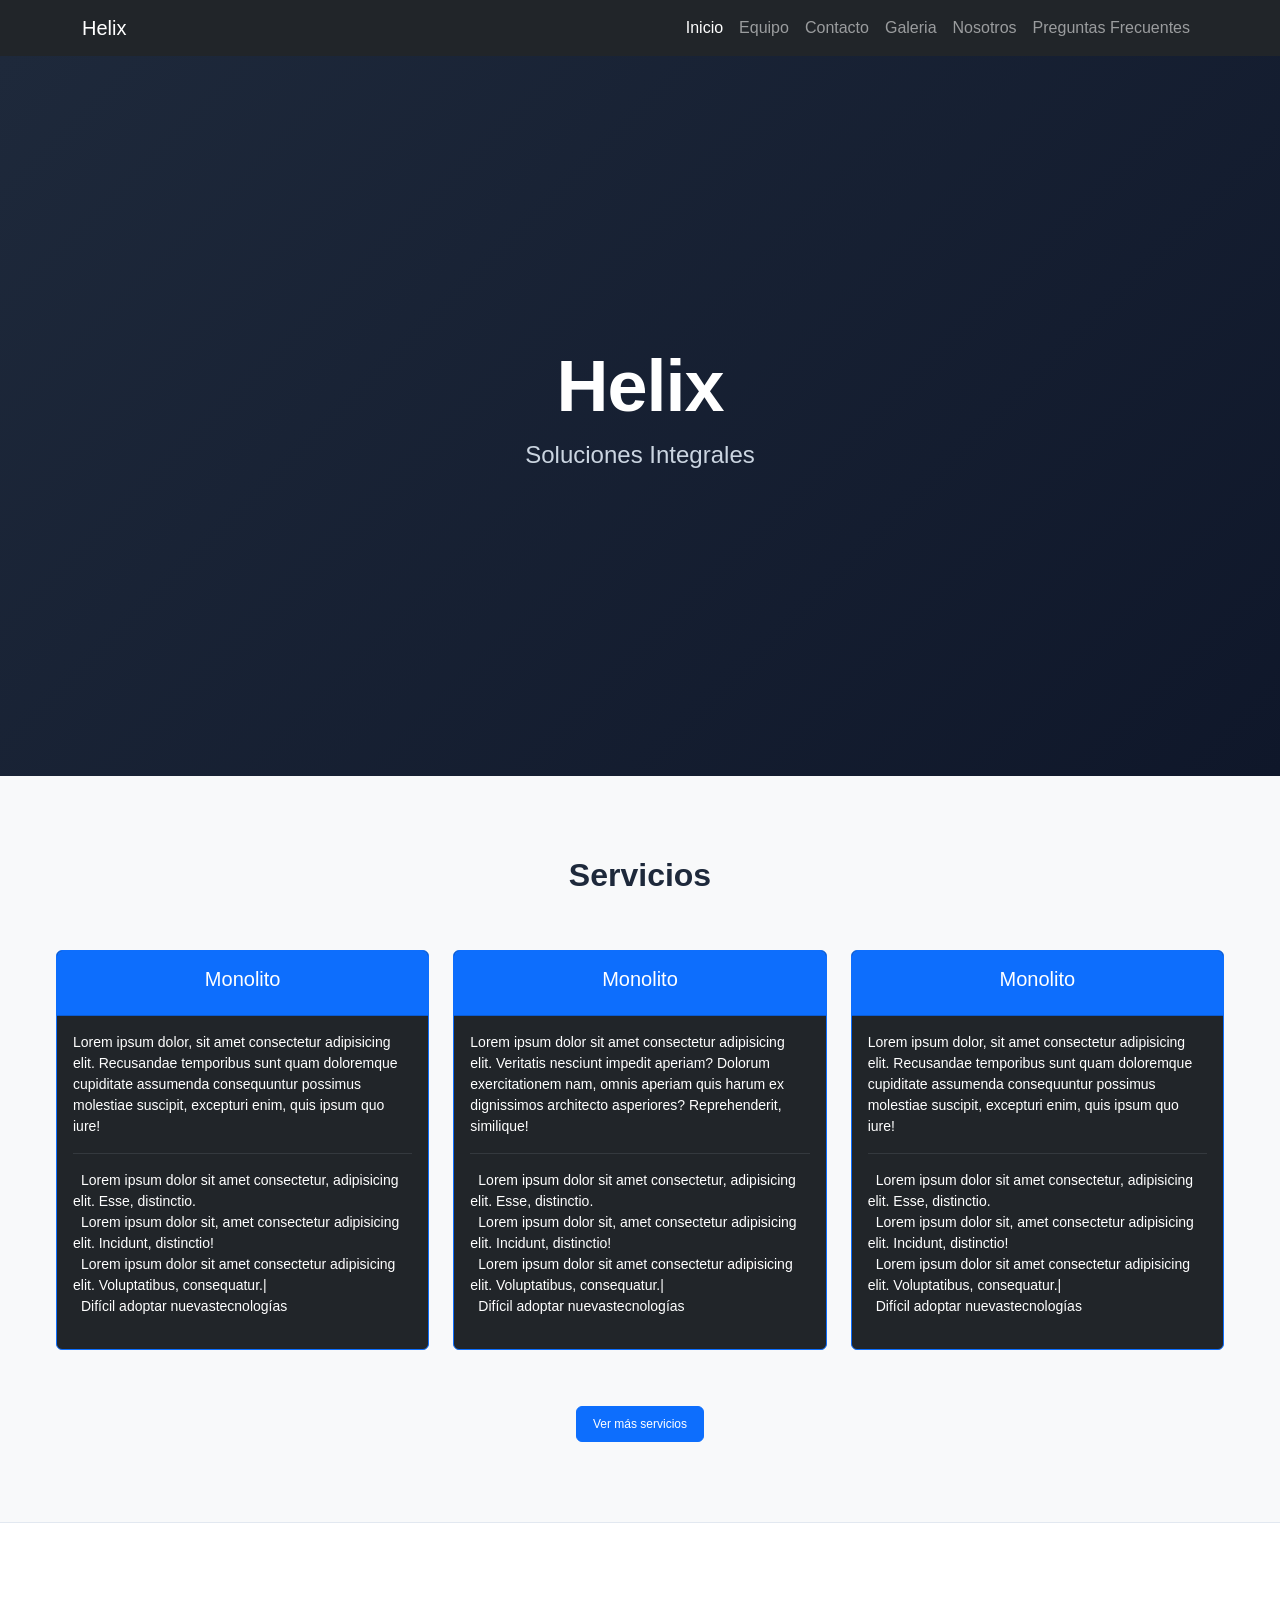
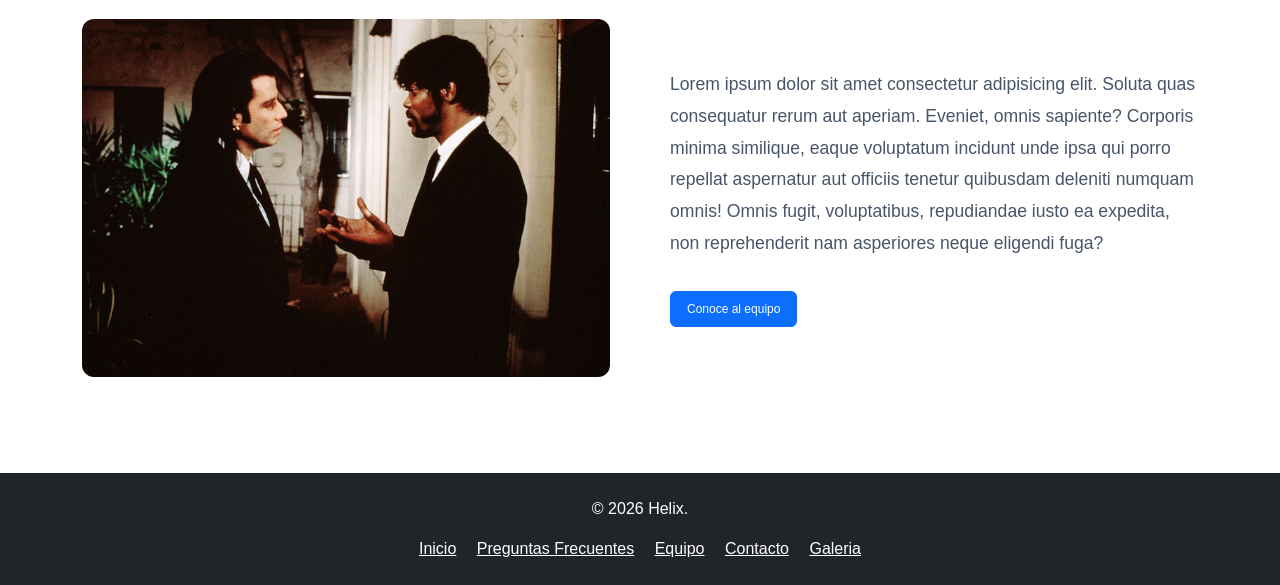
==== commit cf917de6: "Nosotros listo" ====
--- a/index.html
+++ b/index.html
@@ -12,7 +12,24 @@
 </head>
 
 <body>
-
+    <nav class="navbar navbar-expand-lg navbar-dark bg-dark">
+        <div class="container">
+            <a class="navbar-brand" href="index.html">Helix</a>
+            <button class="navbar-toggler" type="button" data-bs-toggle="collapse" data-bs-target="#menuNavbar">
+                <span class="navbar-toggler-icon"></span>
+            </button>
+            <div class="collapse navbar-collapse" id="menuNavbar">
+                <ul class="navbar-nav ms-auto">
+                        <li class="nav-item"><a class="nav-link active" href="index.html">Inicio</a></li>
+                        <li class="nav-item"><a class="nav-link " href="equipo.html">Equipo</a></li>
+                        <li class="nav-item"><a class="nav-link" href="contacto.html">Contacto</a></li>
+                        <li class="nav-item"><a class="nav-link" href="index.html">Galeria</a></li>
+                        <li class="nav-item"><a class="nav-link" href="nosotros.html">Nosotros</a></li>
+                        <li class="nav-item"><a class="nav-link" href="equipo.html">Preguntas Frecuentes</a></li>
+                    </ul>
+            </div>
+        </div>
+    </nav>
 
     <Section>
         <hero class="contenedorHero">
@@ -37,14 +54,20 @@
                         </div>
                         <div class="card-body">
                             <p class=" small">
-                                Lorem ipsum dolor, sit amet consectetur adipisicing elit. Recusandae temporibus sunt quam doloremque cupiditate assumenda consequuntur possimus molestiae suscipit, excepturi enim, quis ipsum quo iure!
+                                Lorem ipsum dolor, sit amet consectetur adipisicing elit. Recusandae temporibus sunt
+                                quam doloremque cupiditate assumenda consequuntur possimus molestiae suscipit, excepturi
+                                enim, quis ipsum quo iure!
                             </p>
                             <hr class="border-secondary">
                             <ul class="list-unstyled small ">
-                                <li><i class="bi bi-check-circle-fill text-success me-2"></i>Lorem ipsum dolor sit amet consectetur, adipisicing elit. Esse, distinctio.</li>
-                                <li><i class="bi bi-check-circle-fill text-success me-2"></i>Lorem ipsum dolor sit, amet consectetur adipisicing elit. Incidunt, distinctio!</li>
-                                <li><i class="bi bi-x-circle-fill text-danger me-2"></i>Lorem ipsum dolor sit amet consectetur adipisicing elit. Voluptatibus, consequatur.|</li>
-                                <li><i class="bi bi-x-circle-fill text-danger me-2"></i>Difícil adoptar nuevastecnologías</li>
+                                <li><i class="bi bi-check-circle-fill text-success me-2"></i>Lorem ipsum dolor sit amet
+                                    consectetur, adipisicing elit. Esse, distinctio.</li>
+                                <li><i class="bi bi-check-circle-fill text-success me-2"></i>Lorem ipsum dolor sit, amet
+                                    consectetur adipisicing elit. Incidunt, distinctio!</li>
+                                <li><i class="bi bi-x-circle-fill text-danger me-2"></i>Lorem ipsum dolor sit amet
+                                    consectetur adipisicing elit. Voluptatibus, consequatur.|</li>
+                                <li><i class="bi bi-x-circle-fill text-danger me-2"></i>Difícil adoptar
+                                    nuevastecnologías</li>
                             </ul>
                         </div>
                     </div>
@@ -55,17 +78,23 @@
                         <div class="card-header bg-primary text-center py-3">
                             <i class="bi bi-boxes fs-2"></i>
                             <h5>Monolito</h5>
-                        </dsv>
+                        </div>
                         <div class="card-body">
                             <p class=" small">
-                               Lorem ipsum dolor sit amet consectetur adipisicing elit. Veritatis nesciunt impedit aperiam? Dolorum exercitationem nam, omnis aperiam quis harum ex dignissimos architecto asperiores? Reprehenderit, similique!
-                            </p
-                            class="border-secondary">
+                                Lorem ipsum dolor sit amet consectetur adipisicing elit. Veritatis nesciunt impedit
+                                aperiam? Dolorum exercitationem nam, omnis aperiam quis harum ex dignissimos architecto
+                                asperiores? Reprehenderit, similique!
+                            </p>
+                            <hr class="border-secondary">
                             <ul class="list-unstyled small ">
-                                <li><i class="bi bi-check-circle-fill text-success me-2"></i>Lorem ipsum dolor sit amet consectetur, adipisicing elit. Esse, distinctio.</li>
-                                <li><i class="bi bi-check-circle-fill text-success me-2"></i>Lorem ipsum dolor sit, amet consectetur adipisicing elit. Incidunt, distinctio!</li>
-                                <li><i class="bi bi-x-circle-fill text-danger me-2"></i>Lorem ipsum dolor sit amet consectetur adipisicing elit. Voluptatibus, consequatur.|</li>
-                                <li><i class="bi bi-x-circle-fill text-danger me-2"></i>Difícil adoptar nuevastecnologías</li>
+                                <li><i class="bi bi-check-circle-fill text-success me-2"></i>Lorem ipsum dolor sit amet
+                                    consectetur, adipisicing elit. Esse, distinctio.</li>
+                                <li><i class="bi bi-check-circle-fill text-success me-2"></i>Lorem ipsum dolor sit, amet
+                                    consectetur adipisicing elit. Incidunt, distinctio!</li>
+                                <li><i class="bi bi-x-circle-fill text-danger me-2"></i>Lorem ipsum dolor sit amet
+                                    consectetur adipisicing elit. Voluptatibus, consequatur.|</li>
+                                <li><i class="bi bi-x-circle-fill text-danger me-2"></i>Difícil adoptar
+                                    nuevastecnologías</li>
                             </ul>
                         </div>
                     </div>
@@ -78,14 +107,20 @@
                         </div>
                         <div class="card-body">
                             <p class=" small">
-                                Lorem ipsum dolor, sit amet consectetur adipisicing elit. Recusandae temporibus sunt quam doloremque cupiditate assumenda consequuntur possimus molestiae suscipit, excepturi enim, quis ipsum quo iure!
+                                Lorem ipsum dolor, sit amet consectetur adipisicing elit. Recusandae temporibus sunt
+                                quam doloremque cupiditate assumenda consequuntur possimus molestiae suscipit, excepturi
+                                enim, quis ipsum quo iure!
                             </p>
                             <hr class="border-secondary">
                             <ul class="list-unstyled small ">
-                                <li><i class="bi bi-check-circle-fill text-success me-2"></i>Lorem ipsum dolor sit amet consectetur, adipisicing elit. Esse, distinctio.</li>
-                                <li><i class="bi bi-check-circle-fill text-success me-2"></i>Lorem ipsum dolor sit, amet consectetur adipisicing elit. Incidunt, distinctio!</li>
-                                <li><i class="bi bi-x-circle-fill text-danger me-2"></i>Lorem ipsum dolor sit amet consectetur adipisicing elit. Voluptatibus, consequatur.|</li>
-                                <li><i class="bi bi-x-circle-fill text-danger me-2"></i>Difícil adoptar nuevastecnologías</li>
+                                <li><i class="bi bi-check-circle-fill text-success me-2"></i>Lorem ipsum dolor sit amet
+                                    consectetur, adipisicing elit. Esse, distinctio.</li>
+                                <li><i class="bi bi-check-circle-fill text-success me-2"></i>Lorem ipsum dolor sit, amet
+                                    consectetur adipisicing elit. Incidunt, distinctio!</li>
+                                <li><i class="bi bi-x-circle-fill text-danger me-2"></i>Lorem ipsum dolor sit amet
+                                    consectetur adipisicing elit. Voluptatibus, consequatur.|</li>
+                                <li><i class="bi bi-x-circle-fill text-danger me-2"></i>Difícil adoptar
+                                    nuevastecnologías</li>
                             </ul>
                         </div>
                     </div>
@@ -109,7 +144,7 @@
 
                         <div class="equipoImg">
                             <img src="imgs/nosotrosImg.jpg" alt="">
-                            
+
                         </div>
 
                     </div>
@@ -132,6 +167,19 @@
         </div>
     </Section>
 
-    <!--Footer a colocar-->
+    <footer class="bg-dark text-white text-center py-4">
+        <div class="container">
+            <p>© 2026 Helix.</p>
+            <div>
+                <a href="" class="text-white mx-2">Inicio</a>
+                <a href="" class="text-white mx-2">Preguntas Frecuentes</a>
+                <a href="" class="text-white mx-2">Equipo</a>
+                <a href="" class="text-white mx-2">Contacto</a>
+                <a href="" class="text-white mx-2">Galeria</a>
+            </div>
+        </div>
+    </footer>
 
 </body>
+
+</html>
